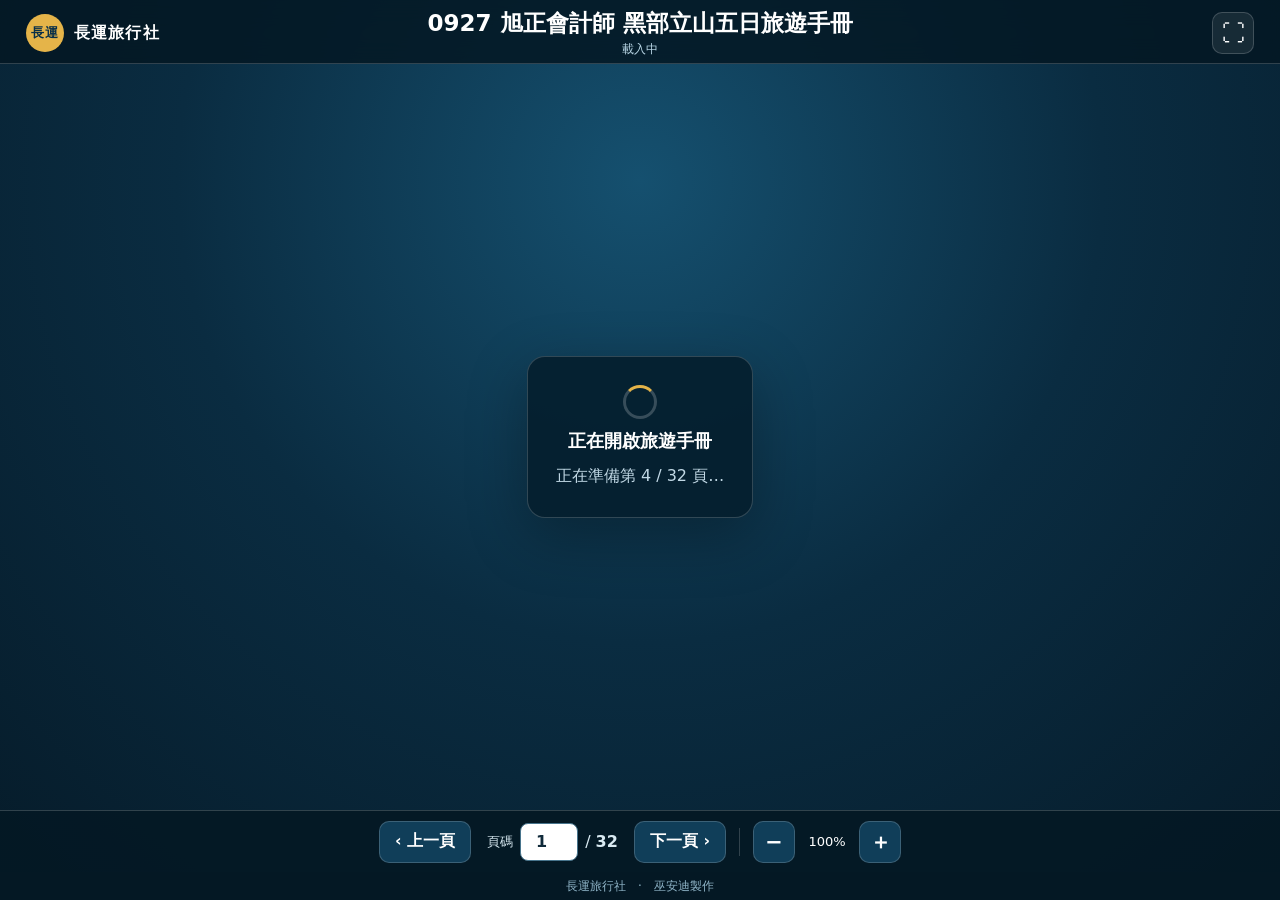
==== books/0927/index.html @ 1512f1e4 "Publish 0927 travel handbook" ====
<!doctype html>
<html lang="zh-Hant">
<head>
  <meta charset="utf-8">
  <meta name="viewport" content="width=device-width,initial-scale=1,maximum-scale=5,viewport-fit=cover">
  <meta name="theme-color" content="#082f49">
  <title>電子旅遊手冊</title>
  <link rel="stylesheet" href="../../assets/css/app.css">
</head>
<body class="reader-page">
  <div id="app" class="app" aria-busy="true">
    <header class="topbar">
      <div class="brand"><span class="brand-mark small">長運</span><span id="company">長運旅行社</span></div>
      <div class="book-heading"><h1 id="book-title">電子旅遊手冊</h1><span id="mode-label">載入中</span></div>
      <button id="fullscreen" class="icon-button" type="button" title="全螢幕" aria-label="全螢幕">⛶</button>
    </header>
    <section id="viewer-shell" class="viewer-shell">
      <div id="loading" class="loading-card" role="status"><span class="spinner"></span><strong id="loading-title">正在開啟旅遊手冊</strong><span id="loading-detail">讀取設定中…</span></div>
      <div id="error" class="error-card" hidden><strong>無法開啟手冊</strong><p id="error-message"></p><button id="retry" type="button">重新載入</button></div>
      <div id="zoom-stage" class="zoom-stage"><div id="book" class="book" aria-label="PDF 電子翻頁書"></div></div>
    </section>
    <nav class="toolbar" aria-label="電子書控制列">
      <button id="prev" type="button" aria-label="上一頁">‹ <span>上一頁</span></button>
      <div class="page-control"><label for="page-input">頁碼</label><input id="page-input" type="number" min="1" value="1" inputmode="numeric"><span>/ <b id="page-total">—</b></span></div>
      <button id="next" type="button" aria-label="下一頁"><span>下一頁</span> ›</button>
      <span class="separator" aria-hidden="true"></span>
      <button id="zoom-out" class="compact" type="button" aria-label="縮小">−</button>
      <output id="zoom-value" aria-live="polite">100%</output>
      <button id="zoom-in" class="compact" type="button" aria-label="放大">＋</button>
    </nav>
    <footer class="reader-footer"><span id="footer-company">長運旅行社</span><span id="author">巫安迪製作</span></footer>
  </div>
  <noscript>此電子書需要啟用 JavaScript。</noscript>
  <script src="../../vendor/pdfjs/pdf.min.js"></script>
  <script src="../../vendor/pageflip/page-flip.browser.js"></script>
  <script src="../../assets/js/app.js"></script>
</body>
</html>
---- assets/css/app.css ----
:root{--navy:#082f49;--navy2:#0c4a6e;--gold:#e5b449;--paper:#fffdf8;--ink:#102a3a;--muted:#6b7d87;--line:rgba(255,255,255,.18);font-family:"Noto Sans TC","Microsoft JhengHei",system-ui,sans-serif;color:var(--ink)}*{box-sizing:border-box}html,body{height:100%;margin:0}button,input{font:inherit}.reader-page{overflow:hidden;background:#071c2a}.app{height:100%;display:grid;grid-template-rows:64px minmax(0,1fr) 62px 28px;background:radial-gradient(circle at 50% 20%,#15506f 0,#0a2c41 48%,#061b29 100%);color:#fff}.topbar{display:grid;grid-template-columns:minmax(180px,1fr) minmax(220px,2fr) minmax(48px,1fr);align-items:center;padding:8px clamp(12px,2vw,28px);border-bottom:1px solid var(--line);background:rgba(4,24,36,.86);backdrop-filter:blur(12px);z-index:20}.brand{display:flex;align-items:center;gap:10px;font-weight:700;letter-spacing:.08em}.brand-mark{display:grid;place-items:center;width:72px;height:72px;border-radius:50%;background:var(--gold);color:var(--navy);font-weight:900;letter-spacing:.08em;box-shadow:0 10px 35px rgba(0,0,0,.18)}.brand-mark.small{width:38px;height:38px;font-size:13px;box-shadow:none}.book-heading{text-align:center;min-width:0}.book-heading h1{margin:0;font-size:clamp(16px,2vw,23px);white-space:nowrap;overflow:hidden;text-overflow:ellipsis}.book-heading span{display:block;margin-top:2px;color:#bad7e7;font-size:12px}.icon-button{justify-self:end;width:42px;height:42px;border:1px solid var(--line);border-radius:10px;background:rgba(255,255,255,.08);color:#fff;font-size:23px;cursor:pointer}.viewer-shell{position:relative;display:grid;place-items:center;overflow:auto;padding:12px}.zoom-stage{display:grid;place-items:center;min-width:100%;min-height:100%}.book{transition:transform .2s ease;filter:drop-shadow(0 22px 28px rgba(0,0,0,.36))}.loading-card,.error-card{position:absolute;z-index:10;display:flex;flex-direction:column;align-items:center;gap:10px;max-width:420px;padding:28px;border:1px solid var(--line);border-radius:18px;background:rgba(5,31,46,.92);box-shadow:0 18px 60px rgba(0,0,0,.3);text-align:center}.loading-card strong,.error-card strong{font-size:18px}.loading-card span:last-child,.error-card p{color:#c1d8e5;margin:0;line-height:1.6}.spinner{width:34px;height:34px;border:3px solid rgba(255,255,255,.2);border-top-color:var(--gold);border-radius:50%;animation:spin .8s linear infinite}@keyframes spin{to{transform:rotate(360deg)}}.error-card button,.demo-link{border:0;border-radius:10px;background:var(--gold);color:var(--navy);padding:11px 18px;font-weight:800;cursor:pointer}.toolbar{display:flex;align-items:center;justify-content:center;gap:8px;padding:8px 12px;border-top:1px solid var(--line);background:rgba(4,24,36,.92);z-index:20}.toolbar button{height:42px;padding:0 15px;border:1px solid var(--line);border-radius:10px;background:#103e59;color:#fff;cursor:pointer;font-weight:700}.toolbar button:hover:not(:disabled){background:#175575}.toolbar button:disabled{opacity:.38;cursor:not-allowed}.toolbar button.compact{width:42px;padding:0;font-size:21px}.page-control{display:flex;align-items:center;gap:7px;padding:0 8px;color:#d9eaf2}.page-control label{font-size:13px}.page-control input{width:58px;height:38px;border:1px solid #47748c;border-radius:8px;background:#fff;color:var(--ink);text-align:center;font-weight:800}.separator{width:1px;height:28px;background:var(--line);margin:0 5px}#zoom-value{min-width:48px;text-align:center;font-size:13px}.reader-footer{display:flex;align-items:center;justify-content:center;gap:12px;color:#8fb4c7;background:#041824;font-size:12px}.reader-footer span+span:before{content:"·";margin-right:12px}.landing{min-height:100%;display:grid;place-items:center;padding:28px;background:linear-gradient(145deg,#06283d,#0d5173);color:#fff}.landing-card{width:min(560px,100%);padding:clamp(32px,6vw,58px);border:1px solid rgba(255,255,255,.18);border-radius:28px;background:rgba(255,255,255,.08);box-shadow:0 30px 80px rgba(0,0,0,.25);text-align:center}.landing .brand-mark{margin:auto}.landing .eyebrow{margin:22px 0 4px;color:#e8c36e;font-size:12px;letter-spacing:.24em}.landing h1{margin:0;font-size:clamp(34px,7vw,58px)}.landing p:not(.eyebrow){color:#d1e5ee;line-height:1.8}.demo-link{display:inline-flex;gap:18px;margin-top:16px;text-decoration:none}.landing footer{position:fixed;bottom:16px;color:#8eb6c8;font-size:12px}[hidden]{display:none!important}@media(max-width:700px){.app{grid-template-rows:56px minmax(0,1fr) 58px 24px}.topbar{grid-template-columns:48px minmax(0,1fr) 48px;padding:6px 8px}.brand>span:last-child{display:none}.brand-mark.small{width:36px;height:36px}.book-heading h1{font-size:16px}.viewer-shell{padding:7px}.toolbar{gap:5px;padding:6px}.toolbar button{height:40px;padding:0 12px}.toolbar button span,.page-control label,.separator{display:none}.toolbar button.compact{width:38px}.page-control{gap:4px;padding:0}.page-control input{width:50px;height:36px}.reader-footer{font-size:11px}}@media(max-width:390px){#zoom-value{display:none}.toolbar button{padding:0 10px}.toolbar button.compact{width:34px}}
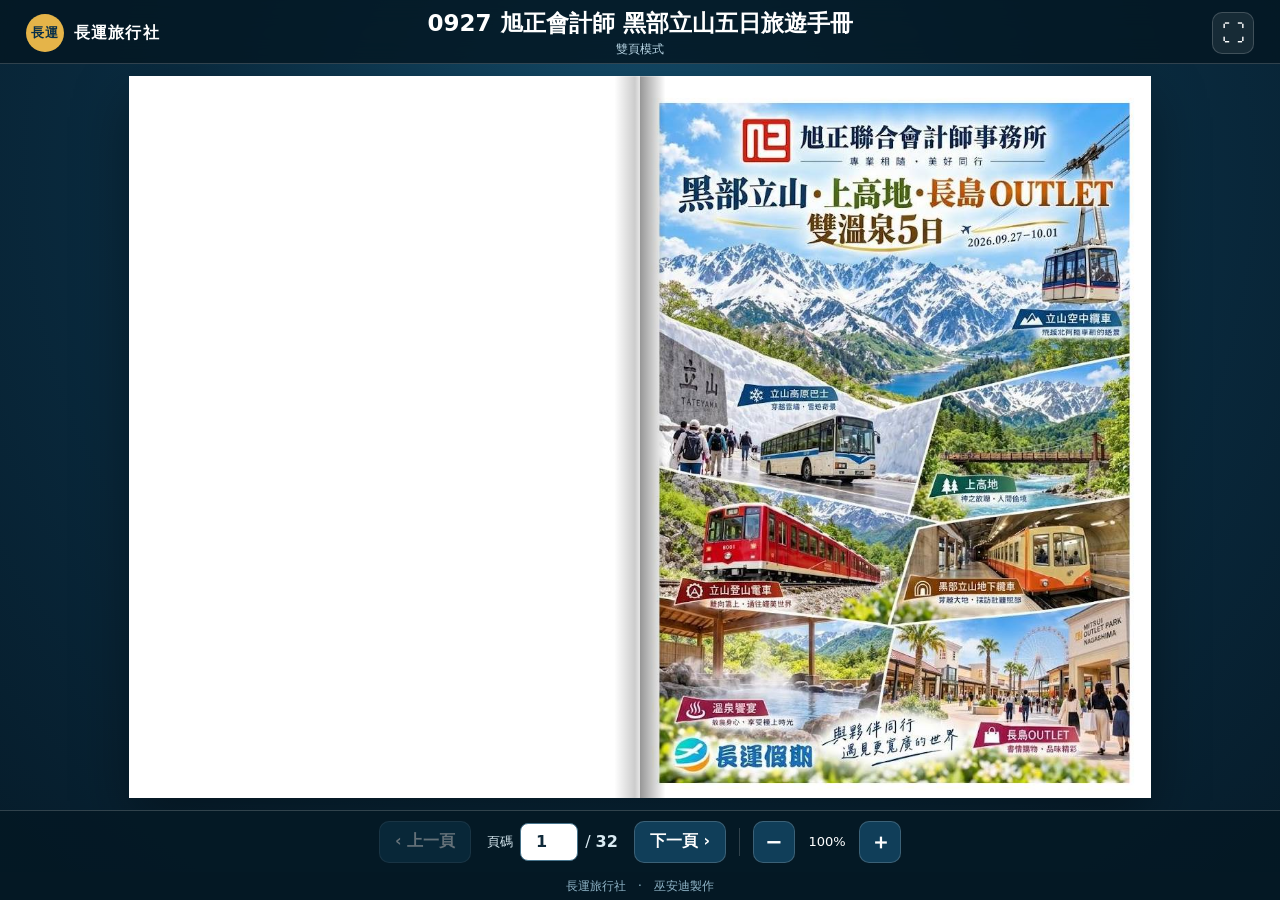
==== commit 3cfde9b8: "Speed up handbook loading" ====
--- a/books/0927/index.html
+++ b/books/0927/index.html
@@ -31,7 +31,6 @@
     <footer class="reader-footer"><span id="footer-company">長運旅行社</span><span id="author">巫安迪製作</span></footer>
   </div>
   <noscript>此電子書需要啟用 JavaScript。</noscript>
-  <script src="../../vendor/pdfjs/pdf.min.js"></script>
   <script src="../../vendor/pageflip/page-flip.browser.js"></script>
   <script src="../../assets/js/app.js"></script>
 </body>
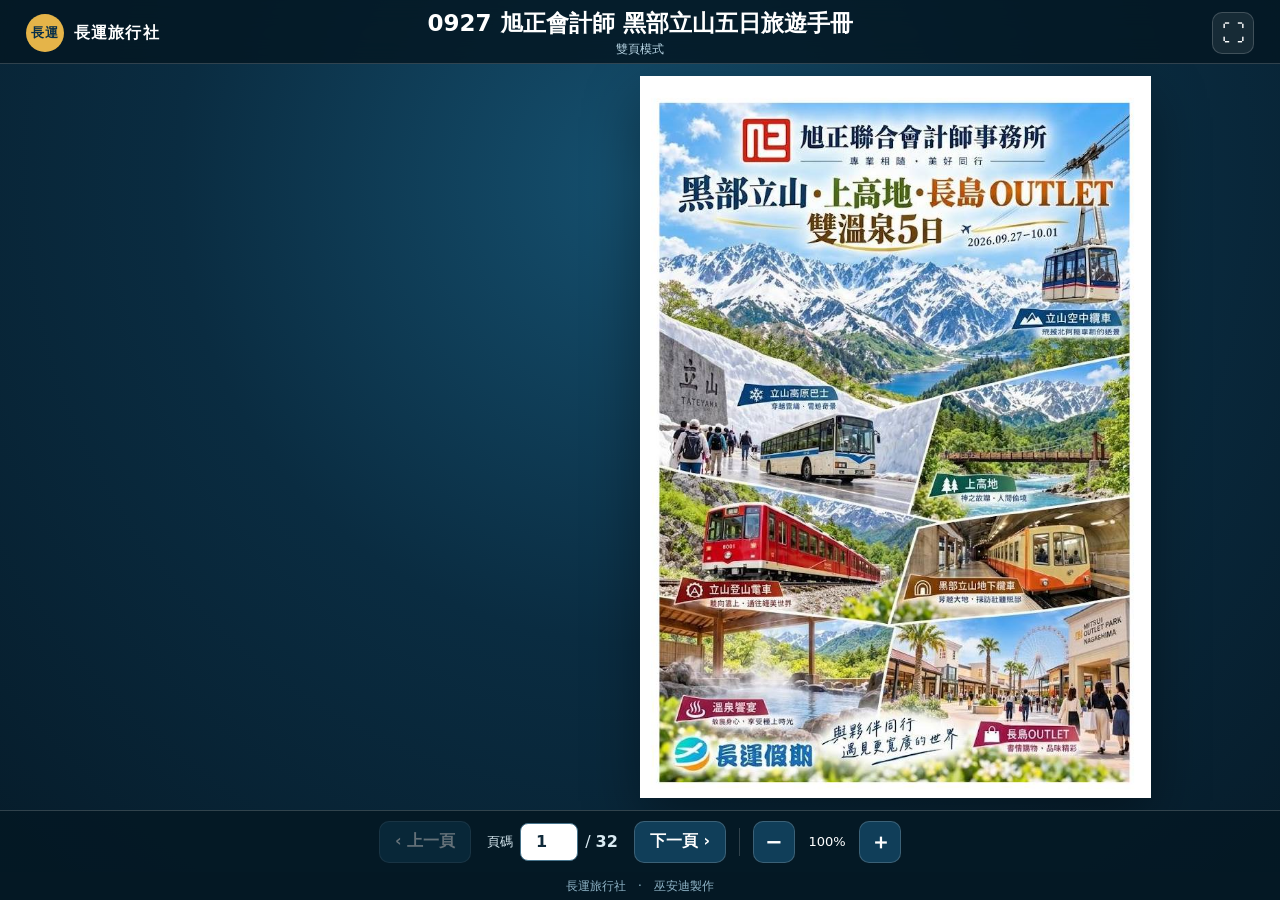
==== commit 7949a4a9: "Refresh 0927 reader cache for prioritized page loading" ====
--- a/books/0927/index.html
+++ b/books/0927/index.html
@@ -32,6 +32,6 @@
   </div>
   <noscript>此電子書需要啟用 JavaScript。</noscript>
   <script src="../../vendor/pageflip/page-flip.browser.js"></script>
-  <script src="../../assets/js/app.js"></script>
+  <script src="../../assets/js/app.js?v=20260919-fast2"></script>
 </body>
 </html>
